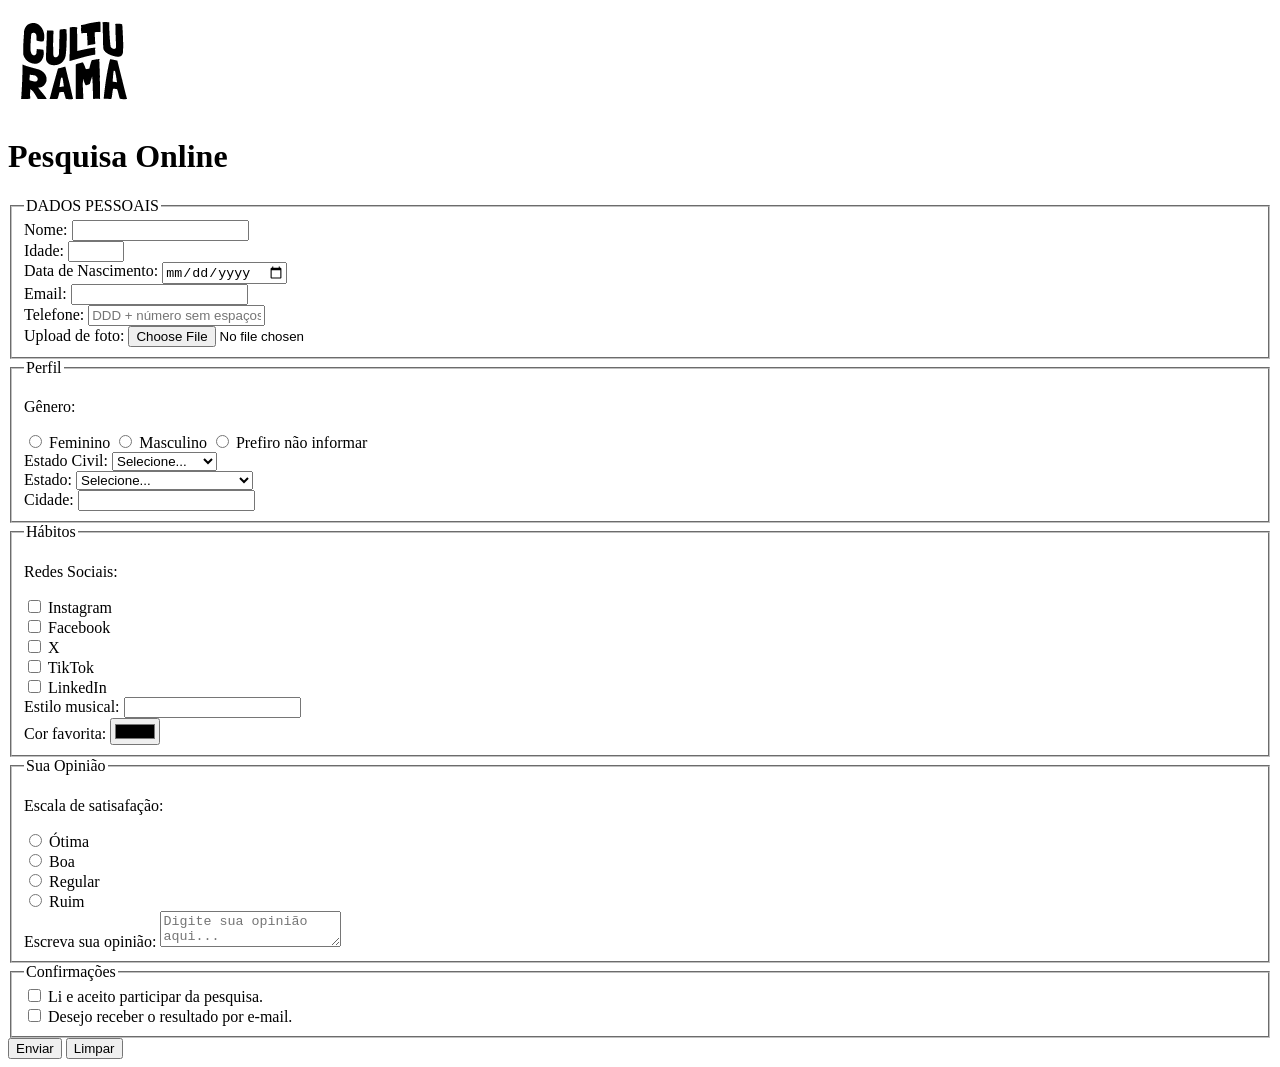
==== index.html @ 34348efc "Adiciona logo." ====
<!DOCTYPE html>
<html lang="pt-BR">
<head>
    <meta charset="UTF-8">
    <meta name="viewport" content="width=device-width, initial-scale=1.0">
    <link rel="icon" href="culturama-favico.png">
    <title>Pesquisa Culturama</title>
</head>
<body>
    <header>
        <img src="img/logo-culturama.png" alt="logo culturama">
        <h1>Pesquisa Online</h1>
    </header>
    <section>
        <form action="" method="get">
            <fieldset>
                <legend>DADOS PESSOAIS</legend>
                <label for="name">Nome:</label>
                <input id="name" type="text" name="userName" required>
                <br>
                <label for="age">Idade:</label>
                <input id="age" type="number" name="userAge" min="12" max="100" required>
                <br>
                <label for="birthDate">Data de Nascimento:</label>
                <input id="birthDate" type="date" name="userBirthDate">
                <br>           
                <label for="email">Email:</label>
                <input id="email" type="email" name="userEmail" required>
                <br>
                <label for="phone">Telefone:</label>
                <input id="phone" type="tel" name="userPhoneNumber" pattern="[0-9]{11}" placeholder="DDD + número sem espaços ou hífens">
                <br>
                <label for="image" accept="image/*">Upload de foto:</label>
                <input id="image" type="file" accept="image/*" name="userImage">
                <br>
            </fieldset> 
            
            <fieldset>
                <legend>Perfil</legend>
                
                <p>Gênero:</p>
                <input id="fem" type="radio" name="userGender" value="Feminino">
                <label for="fem">Feminino</label>

                <input id="masc" type="radio" name="userGender" value="Masculino">
                <label for="masc">Masculino</label>
                
                <input id="notInformed" type="radio" name="userGender" value="notInformed">
                <label for="notInformed">Prefiro não informar</label>
                <br>
                
                <label for="maritalStatus">Estado Civil:</label>
                <select id="maritalStatus" name="userMaritalStatus">
                    <option value="notInformed">Selecione...</option>
                    <option value="single">Solteiro(a)</option>
                    <option value="married">Casado(a)</option>
                    <option value="stableUnion">União Estável</option>
                    <option value="divorced">Divorciado(a)</option>
                    <option value="widowed">Viúvo(a)</option>
                </select>
                <br>

                <label for="state">Estado:</label>
                <select id="state" name="userState" required>
                    <option value="notInformed">Selecione...</option>
                    <option value="acre">Acre (AC)</option>
                    <option value="alagoas">Alagoas (AL)</option>    
                    <option value="amapa">Amapá (AP)</option>
                    <option value="amazonas">Amazonas (AM)</option>
                    <option value="bahia">Bahia (BA)</option>
                    <option value="ceara">Ceará (CE)</option>
                    <option value="espiritoSanto">Espírito Santo (ES)</option>
                    <option value="goias">Goiás (GO)</option>
                    <option value="maranhao">Maranhão (MA)</option>
                    <option value="matoGrosso">Mato Grosso (MT)</option>
                    <option value="matoGrossoDoSul">Mato Grosso do Sul (MS)</option>
                    <option value="minasGerais">Minas Gerais (MG)</option>
                    <option value="para">Pará (PA)</option>
                    <option value="paraiba">Paraíba (PB)</option>
                    <option value="parana">Paraná (PR)</option>
                    <option value="pernambuco">Pernambuco (PE)</option>
                    <option value="piaui">Piauí (PI)</option>
                    <option value="rioDeJaneiro">Rio de Janeiro (RJ)</option>
                    <option value="rioGrandeDoNorte">Rio Grande do Norte (RN)</option>
                    <option value="rioGrandeDoSul">Rio Grande do Sul (RS)</option>
                    <option value="rondonia">Rondônia (RO)</option>
                    <option value="roraima">Roraima (RR)</option>
                    <option value="santaCatarina">Santa Catarina (SC)</option>
                    <option value="saoPaulo">São Paulo (SP)</option>
                    <option value="sergipe">Sergipe (SE)</option>
                    <option value="tocantins">Tocantins (TO)</option>
                    <option value="distritoFederal">Distrito Federal (DF)</option>
                </select>
                <br>

                <label for="city">Cidade:</label>
                <input id="city" type="text" name="userCity">

            </fieldset>

            <fieldset>
                <legend>Hábitos</legend>
                <p>Redes Sociais:</p>
            <input id="instagram" type="checkbox" name="social" value="instagram">
                <label for="instagram">Instagram</label>
                <br>
                <input id="facebook" type="checkbox" name="social" value="facebook">
                <label for="facebook">Facebook</label>
                <br>
                <input id="X" type="checkbox" name="social" value="X">
                <label for="X">X</label>
                <br>
                <input id="tiktok" type="checkbox" name="social" value="tiktok">
                <label for="tiktok">TikTok</label>
                <br>
                <input id="linkedin" type="checkbox" name="social" value="linkedin">
                <label for="linkedin">LinkedIn</label>
                <br>
                <label for="musicStyle">Estilo musical:</label>
                <input list="styleTypes" id="musicStyle" type="text" name="userMusicStyle">
                <datalist id="styleTypes">
                    <option value="Rock">Rock</option>
                    <option value="Pop">Pop</option>
                    <option value="Sertanejo">Sertanejo</option>
                    <option value="Pagode">Pagode</option>
                    <option value="Funk">Funk</option>
                    <option value="Forró">Forró</option>
                    <option value="MPB">MPB</option>
                    <option value="Samba">Samba</option>
                </datalist>
                <br>

                <label for="favoriteColor">Cor favorita:</label>
                <input id="favoriteColor" type="color" name="userFavoriteColor">
            </fieldset>

            <fieldset>
                <legend>Sua Opinião</legend>
                <p>Escala de satisafação:</p>
                <label for="opinion"></label>
                <input id="otima" type="radio" name="userServiceOpinion" value="otima">
                <label for="otima">Ótima</label>
                <br>
                <input id="boa" type="radio" name="userServiceOpinion" value="boa">
                <label for="boa">Boa</label>
                <br>
                <input id="regular" type="radio" name="userServiceOpinion" value="regular">
                <label for="regular">Regular</label>
                <br>
                <input id="ruim" type="radio" name="userServiceOpinion" value="ruim">    
                <label for="ruim">Ruim</label>
                <br>
                <label for="comment">Escreva sua opinião:</label>
                <textarea id="comment" name="userComment" placeholder="Digite sua opinião aqui..."></textarea>
            </fieldset>

            <fieldset>
                <legend>Confirmações</legend>
                <input id="userLgpdTerm" type="checkbox" name="userLgpd" value="accepted" required>
                <label for="userLgpdTerm">Li e aceito participar da pesquisa.</label><br>

                <input id="getResult" type="checkbox" name="userGetResult" value="accepted">
                <label for="userLgpdTerm">Desejo receber o resultado por e-mail.</label><br>
            </fieldset>
            <button type="submit">Enviar</button>
            <button type="reset">Limpar</button>
            
        </form>
    </section>
</body>
</html>
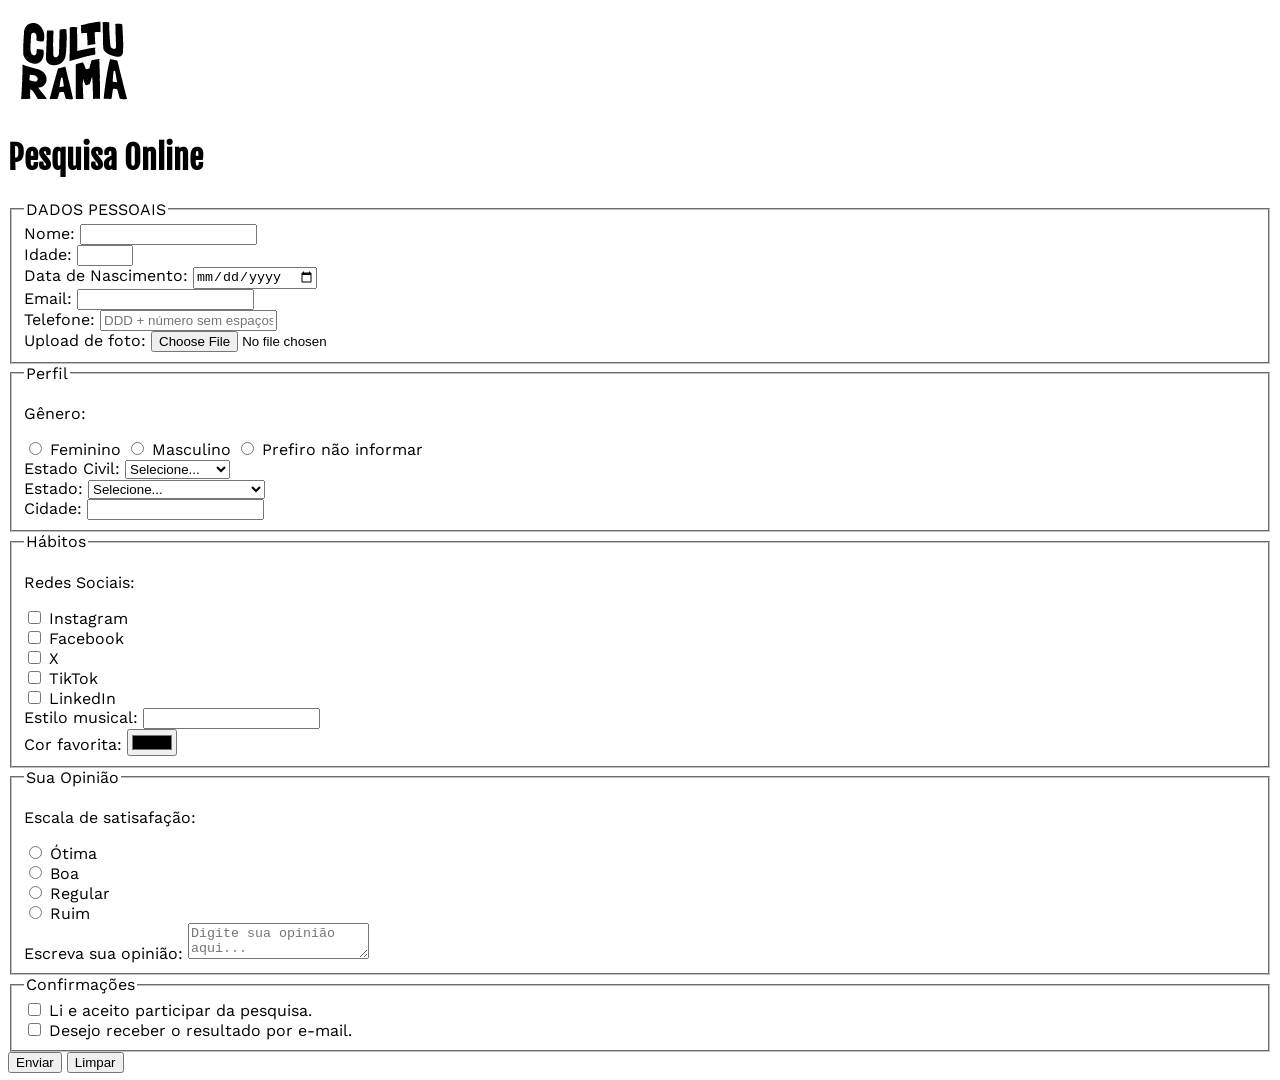
==== commit 0ed4c700: "Adiciona famílias de fontes." ====
--- a/index.html
+++ b/index.html
@@ -4,6 +4,11 @@
     <meta charset="UTF-8">
     <meta name="viewport" content="width=device-width, initial-scale=1.0">
     <link rel="icon" href="culturama-favico.png">
+    <link rel="stylesheet" href="css/style.css">
+    <link rel="preconnect" href="https://fonts.googleapis.com">
+    <link rel="preconnect" href="https://fonts.gstatic.com" crossorigin>
+    <link href="https://fonts.googleapis.com/css2?family=Fjalla+One&family=Work+Sans&display=swap" rel="stylesheet">
+
     <title>Pesquisa Culturama</title>
 </head>
 <body>
--- a/css/style.css
+++ b/css/style.css
@@ -0,0 +1,6 @@
+body {
+    font-family: 'Work Sans', sans-serif;
+}
+h1 {
+    font-family: 'Fjalla One', sans-serif;
+}
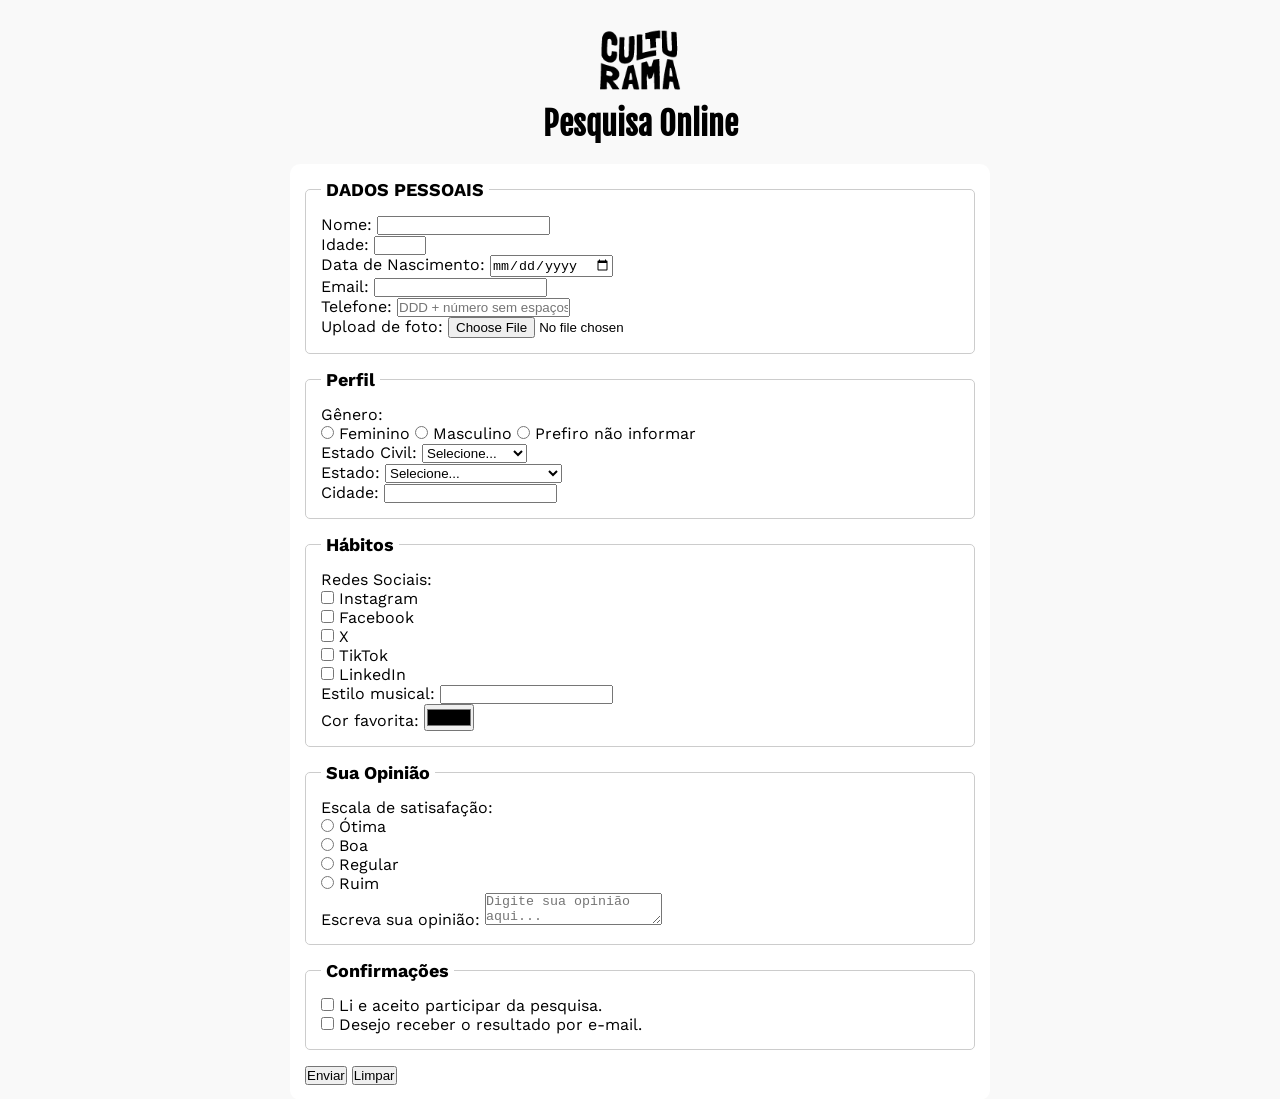
==== commit b0356894: "primeiro estilo css básico" ====
--- a/index.html
+++ b/index.html
@@ -12,7 +12,8 @@
     <title>Pesquisa Culturama</title>
 </head>
 <body>
-    <header>
+    <main>
+            <header>
         <img src="img/logo-culturama.png" alt="logo culturama">
         <h1>Pesquisa Online</h1>
     </header>
@@ -172,5 +173,7 @@
             
         </form>
     </section>
+    </main>    
+
 </body>
 </html>
--- a/css/style.css
+++ b/css/style.css
@@ -1,6 +1,50 @@
-body {
+*{
+    margin: 0;
+    padding: 0;
+    box-sizing: border-box;
+}
+
+body{
+    background-color: #f9f9f9;
     font-family: 'Work Sans', sans-serif;
 }
+
+main {
+    width: 100%;
+    max-width: 700px;
+    margin: 0 auto;    
+}
+
+header {
+    text-align: center;
+    padding: 20px;
+}
+
+img {
+    width: 100px;
+}
+
 h1 {
-    font-family: 'Fjalla One', sans-serif;
-}+    font-family: "Fjalla One", serif;
+}
+
+form {
+    background-color: #ffffff;
+    padding: 15px;
+    border-radius: 10px;
+}
+
+fieldset {
+    padding: 15px;
+    border: 1px solid #cccccc;
+    border-radius: 5px;
+    margin-bottom: 15px;
+}
+
+legend {
+    font-weight: bold;
+    font-size: 18px;
+    padding: 0 5px;
+}
+
+
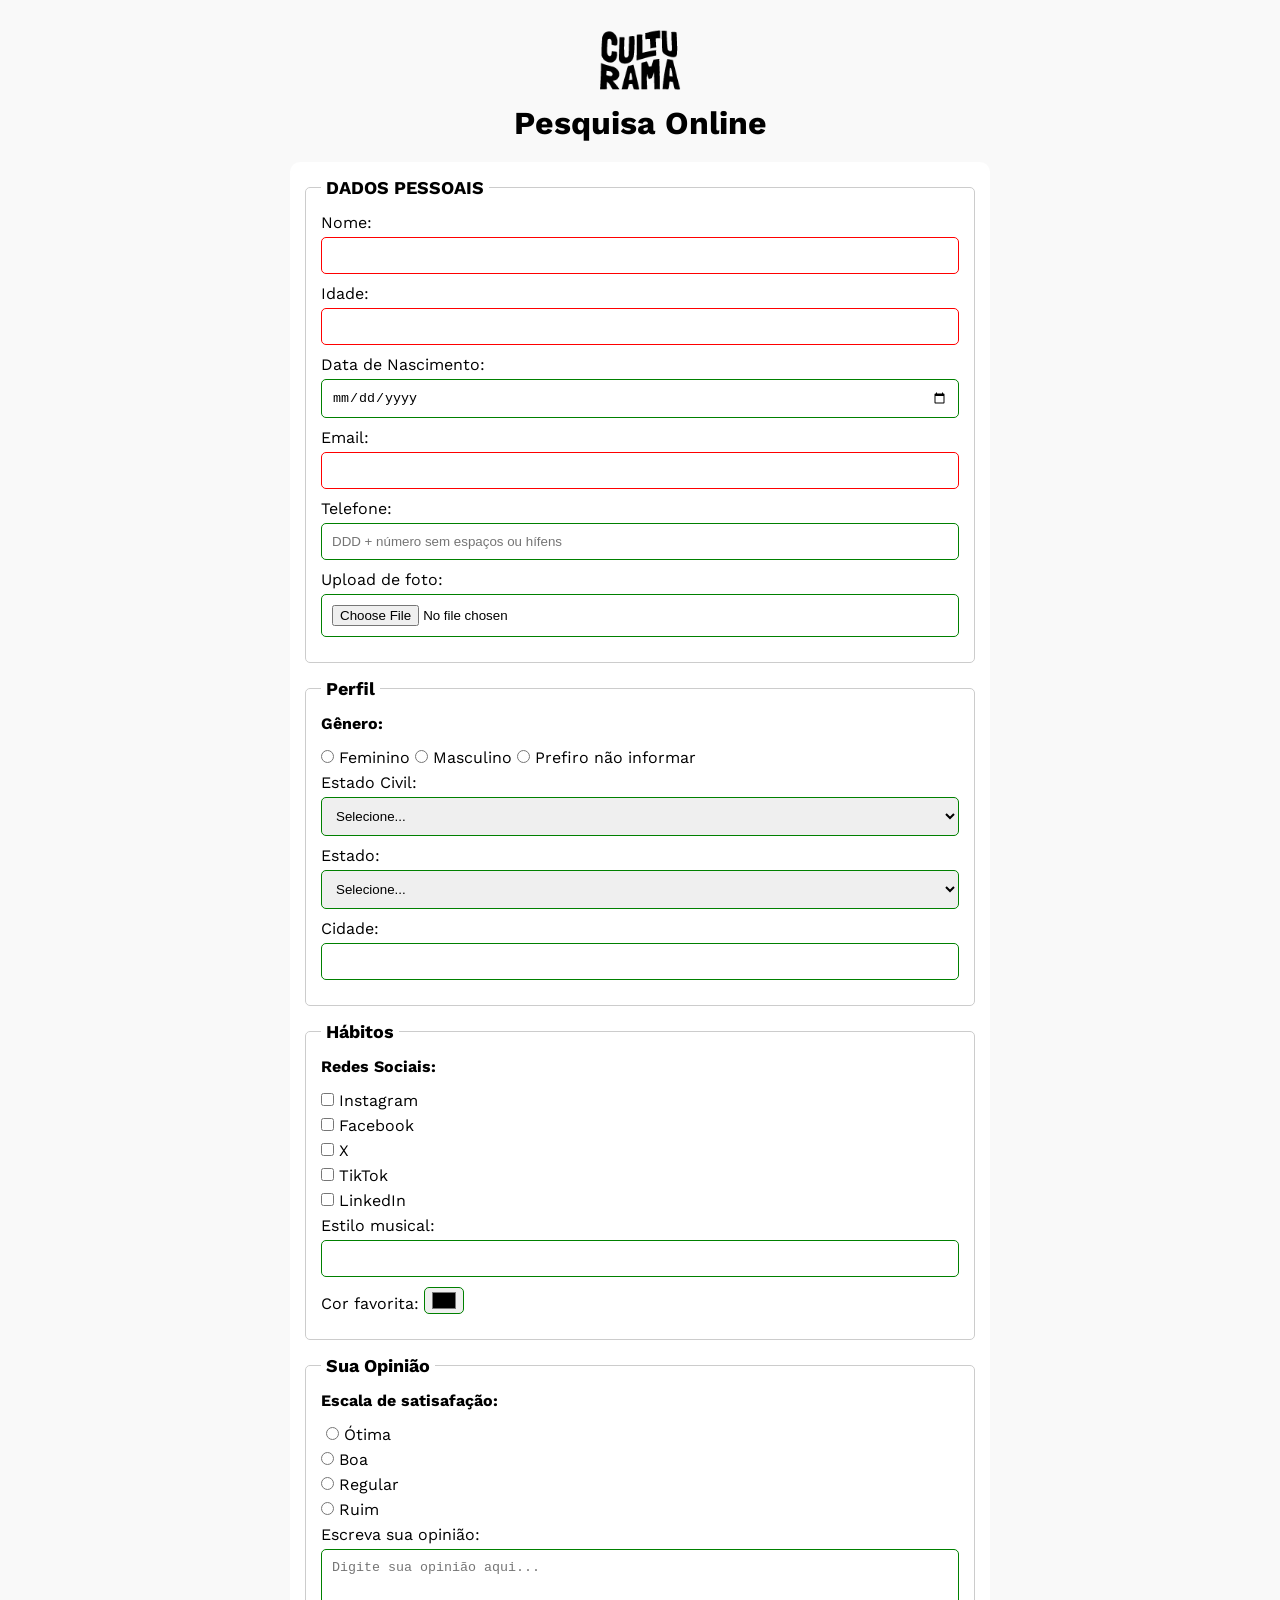
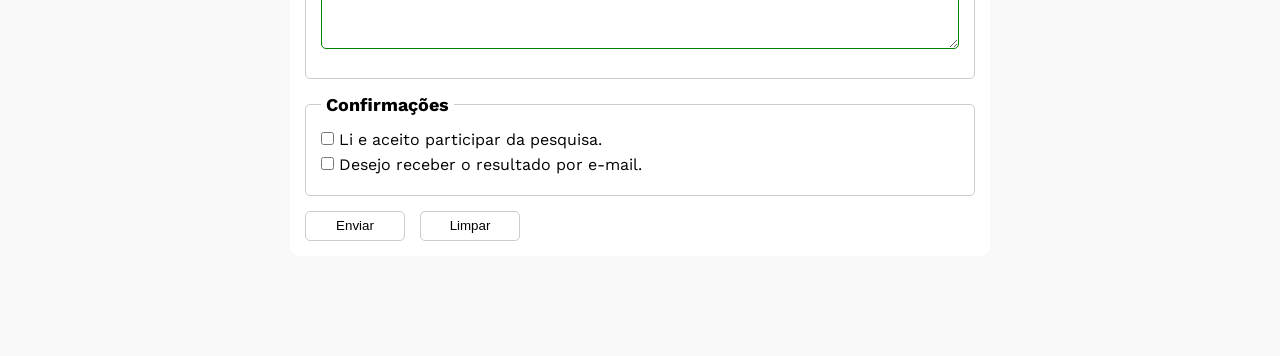
==== commit 6f89fa76: "Adiciona estilo input valid e invalid, estilo button e button:hover e troca o nome do formulário." ====
--- a/index.html
+++ b/index.html
@@ -9,7 +9,7 @@
     <link rel="preconnect" href="https://fonts.gstatic.com" crossorigin>
     <link href="https://fonts.googleapis.com/css2?family=Fjalla+One&family=Work+Sans&display=swap" rel="stylesheet">
 
-    <title>Pesquisa Culturama</title>
+    <title>Pesquisa de Opinião</title>
 </head>
 <body>
     <main>
--- a/css/style.css
+++ b/css/style.css
@@ -25,13 +25,15 @@
 }
 
 h1 {
-    font-family: "Fjalla One", serif;
+    font-family: "Fjalla 
+    One", serif;
 }
 
 form {
     background-color: #ffffff;
     padding: 15px;
     border-radius: 10px;
+    margin-bottom: 100px;
 }
 
 fieldset {
@@ -47,4 +49,66 @@
     padding: 0 5px;
 }
 
+label{
+    display: inline-block;
+    margin-bottom: 5px;
+}
 
+p {
+    margin-bottom: 15px;
+    font-weight: bold;
+}
+
+input, select, textarea {
+    width: 100%;
+    padding: 10px;
+    margin-bottom: 10px;
+    border: 1px solid #cccccc;
+    border-radius: 5px;
+}
+
+textarea {
+    min-height: 100px;
+}
+
+input[type="radio"],
+input[type="checkbox"] {
+    width: auto;
+}
+
+input[type="color"] {
+    width: 40px;
+    padding: 0 5px;
+}
+
+input:invalid,
+select:invalid,
+textarea:invalid {
+    border-color: red;
+}
+
+input:valid,
+select:valid,
+textarea:valid {
+    border-color: green;
+}
+
+button{
+    width: 100px;
+    height: 30px;
+    margin-right: 10px;
+    background-color: #ffffff;
+    border: 1px solid #cccccc;
+    border-radius: 5px;
+    cursor: pointer;
+}
+
+button[type="submit"]:hover {
+    background-color: green;
+    color: #ffffff;
+}   
+
+button[type="reset"]:hover {
+    background-color: orangered;
+    color: #ffffff;
+}  
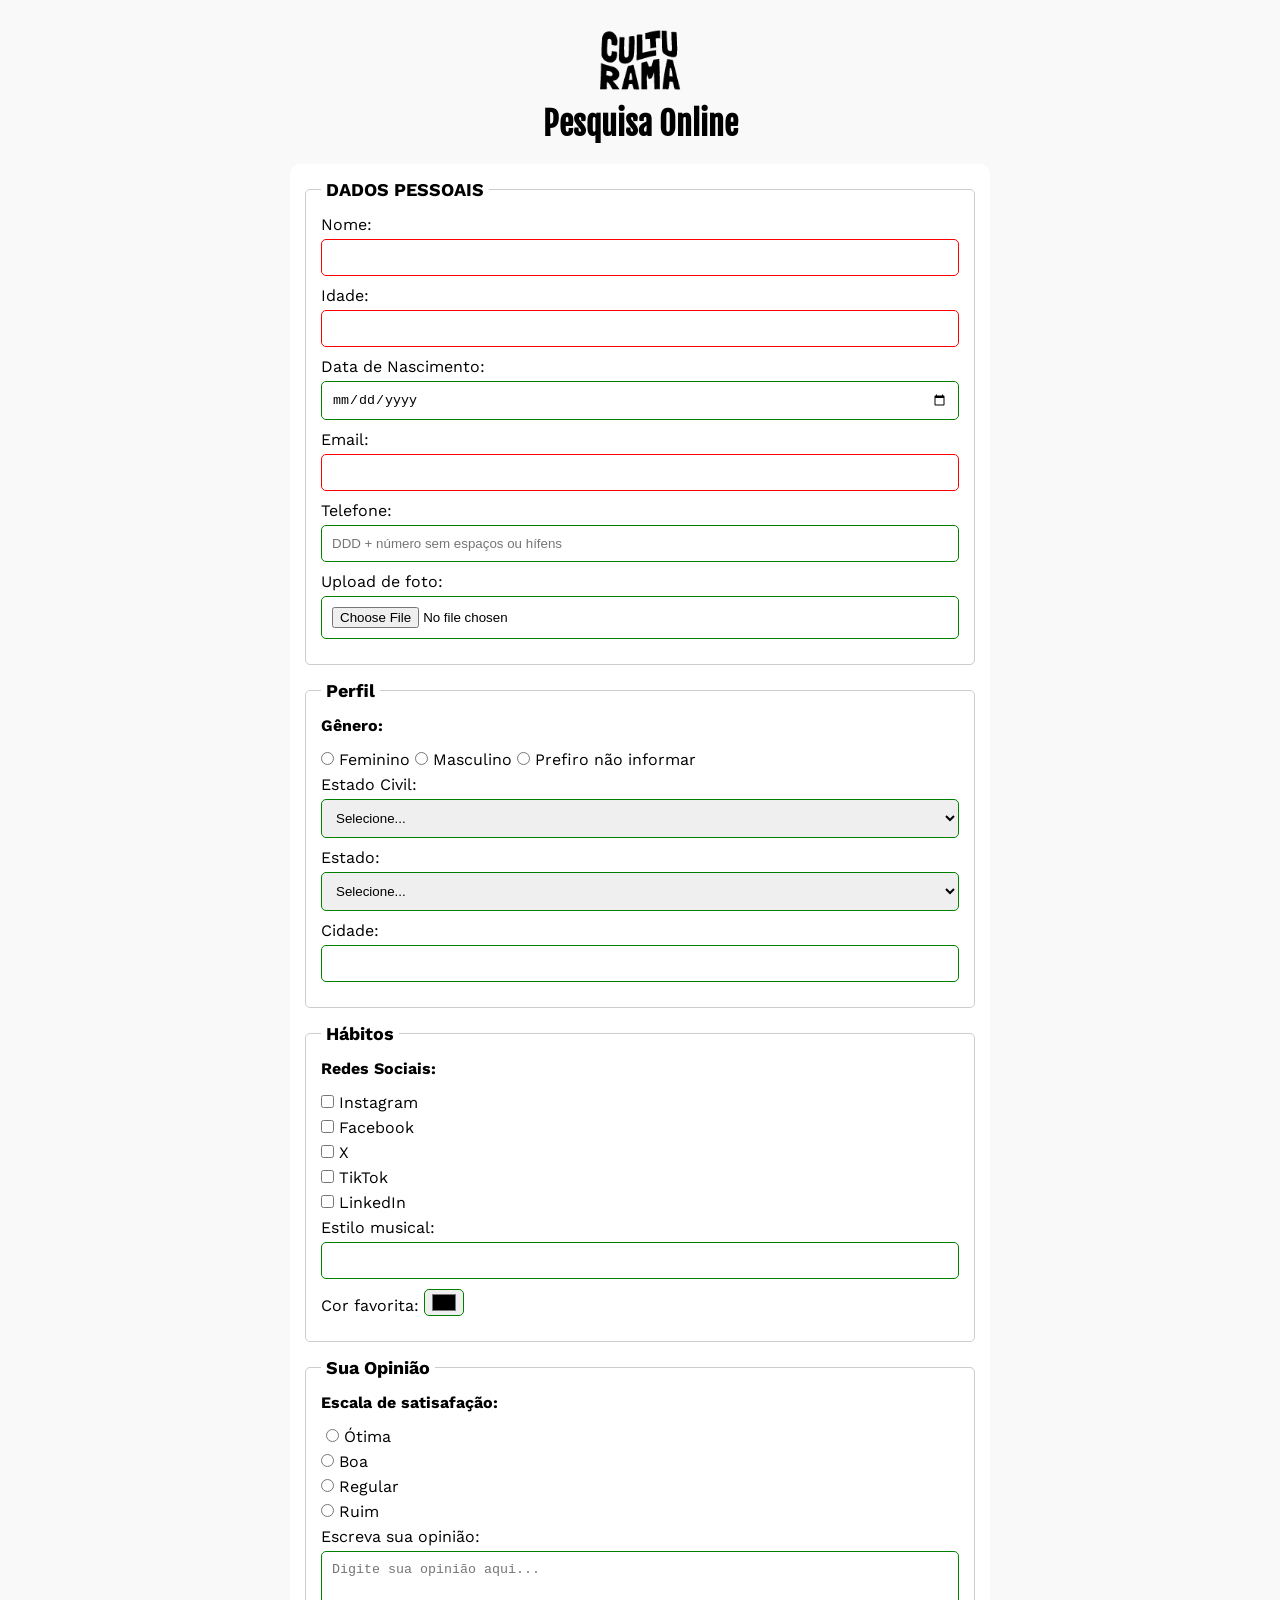
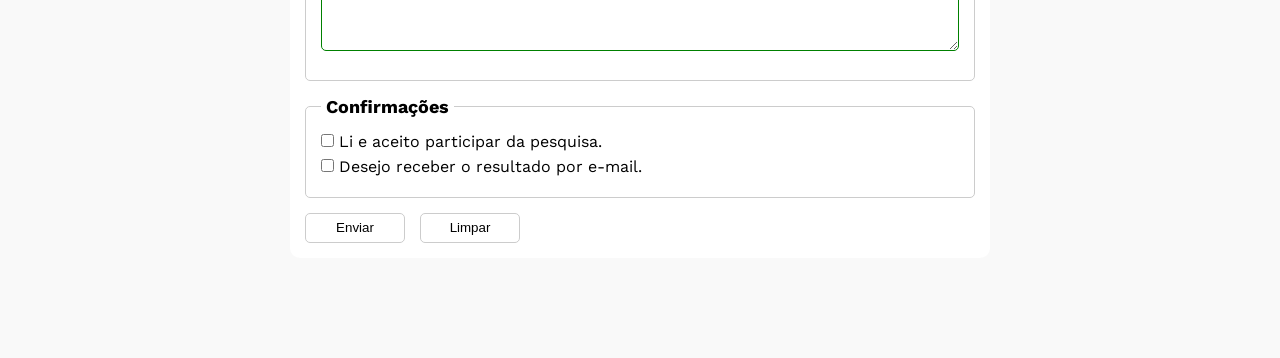
==== commit d44e23bd: "Adiciona página de envio bem sucedido" ====
--- a/index.html
+++ b/index.html
@@ -18,7 +18,7 @@
         <h1>Pesquisa Online</h1>
     </header>
     <section>
-        <form action="" method="get">
+        <form action="sucesso.html" method="get">
             <fieldset>
                 <legend>DADOS PESSOAIS</legend>
                 <label for="name">Nome:</label>
--- a/css/style.css
+++ b/css/style.css
@@ -25,8 +25,8 @@
 }
 
 h1 {
-    font-family: "Fjalla 
-    One", serif;
+    font-family: "Fjalla One", serif;
+    text-align: center;
 }
 
 form {
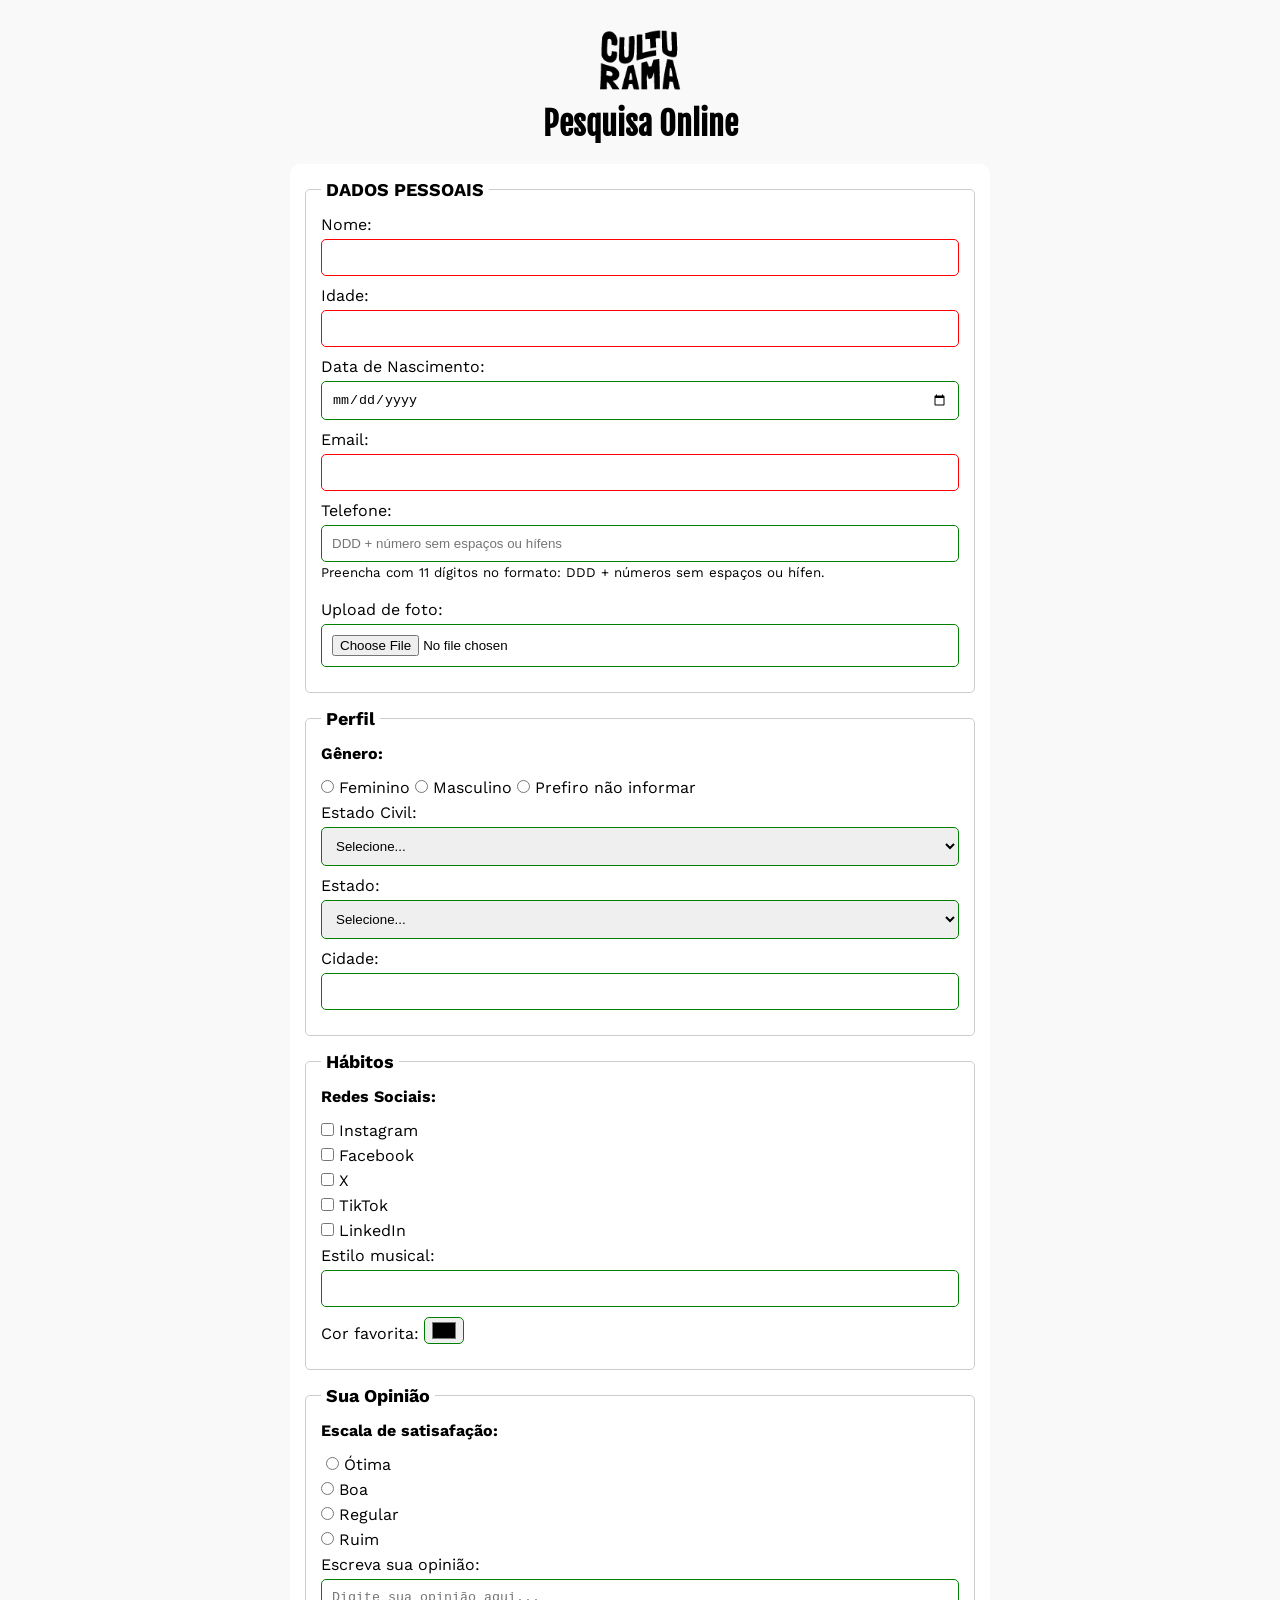
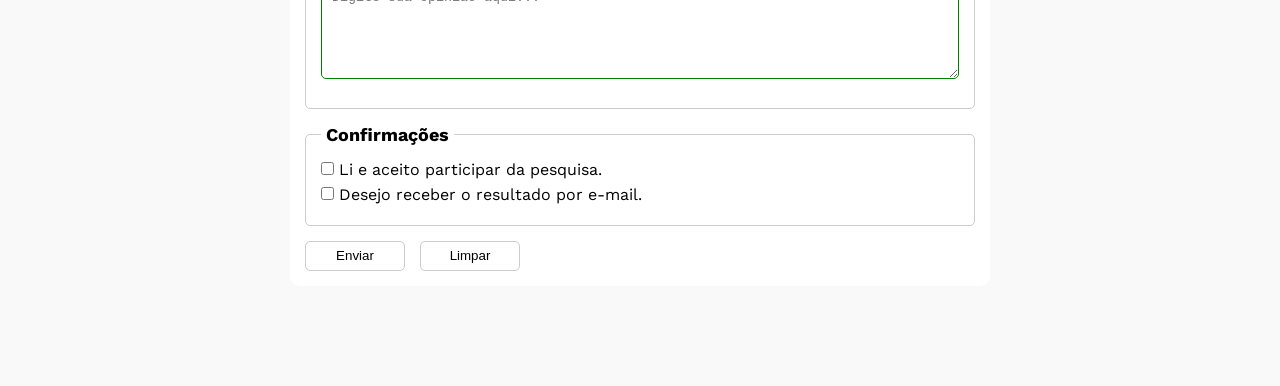
==== commit 105bacc4: "Adiciona aria ao campo telefone." ====
--- a/index.html
+++ b/index.html
@@ -34,7 +34,8 @@
                 <input id="email" type="email" name="userEmail" required>
                 <br>
                 <label for="phone">Telefone:</label>
-                <input id="phone" type="tel" name="userPhoneNumber" pattern="[0-9]{11}" placeholder="DDD + número sem espaços ou hífens">
+                <input id="phone" type="tel" name="userPhoneNumber" pattern="[0-9]{11}" placeholder="DDD + número sem espaços ou hífens" aria-describedby="phoneHelp">
+                <small id="phoneHelp">Preencha com 11 dígitos no formato: DDD + números sem espaços ou hífen.</small>
                 <br>
                 <label for="image" accept="image/*">Upload de foto:</label>
                 <input id="image" type="file" accept="image/*" name="userImage">
--- a/css/style.css
+++ b/css/style.css
@@ -52,6 +52,15 @@
 label{
     display: inline-block;
     margin-bottom: 5px;
+}
+
+input[type="tel"]{
+    margin-bottom: 0;
+}
+
+small {
+    margin-bottom: 20px;
+    display: inline-block;
 }
 
 p {
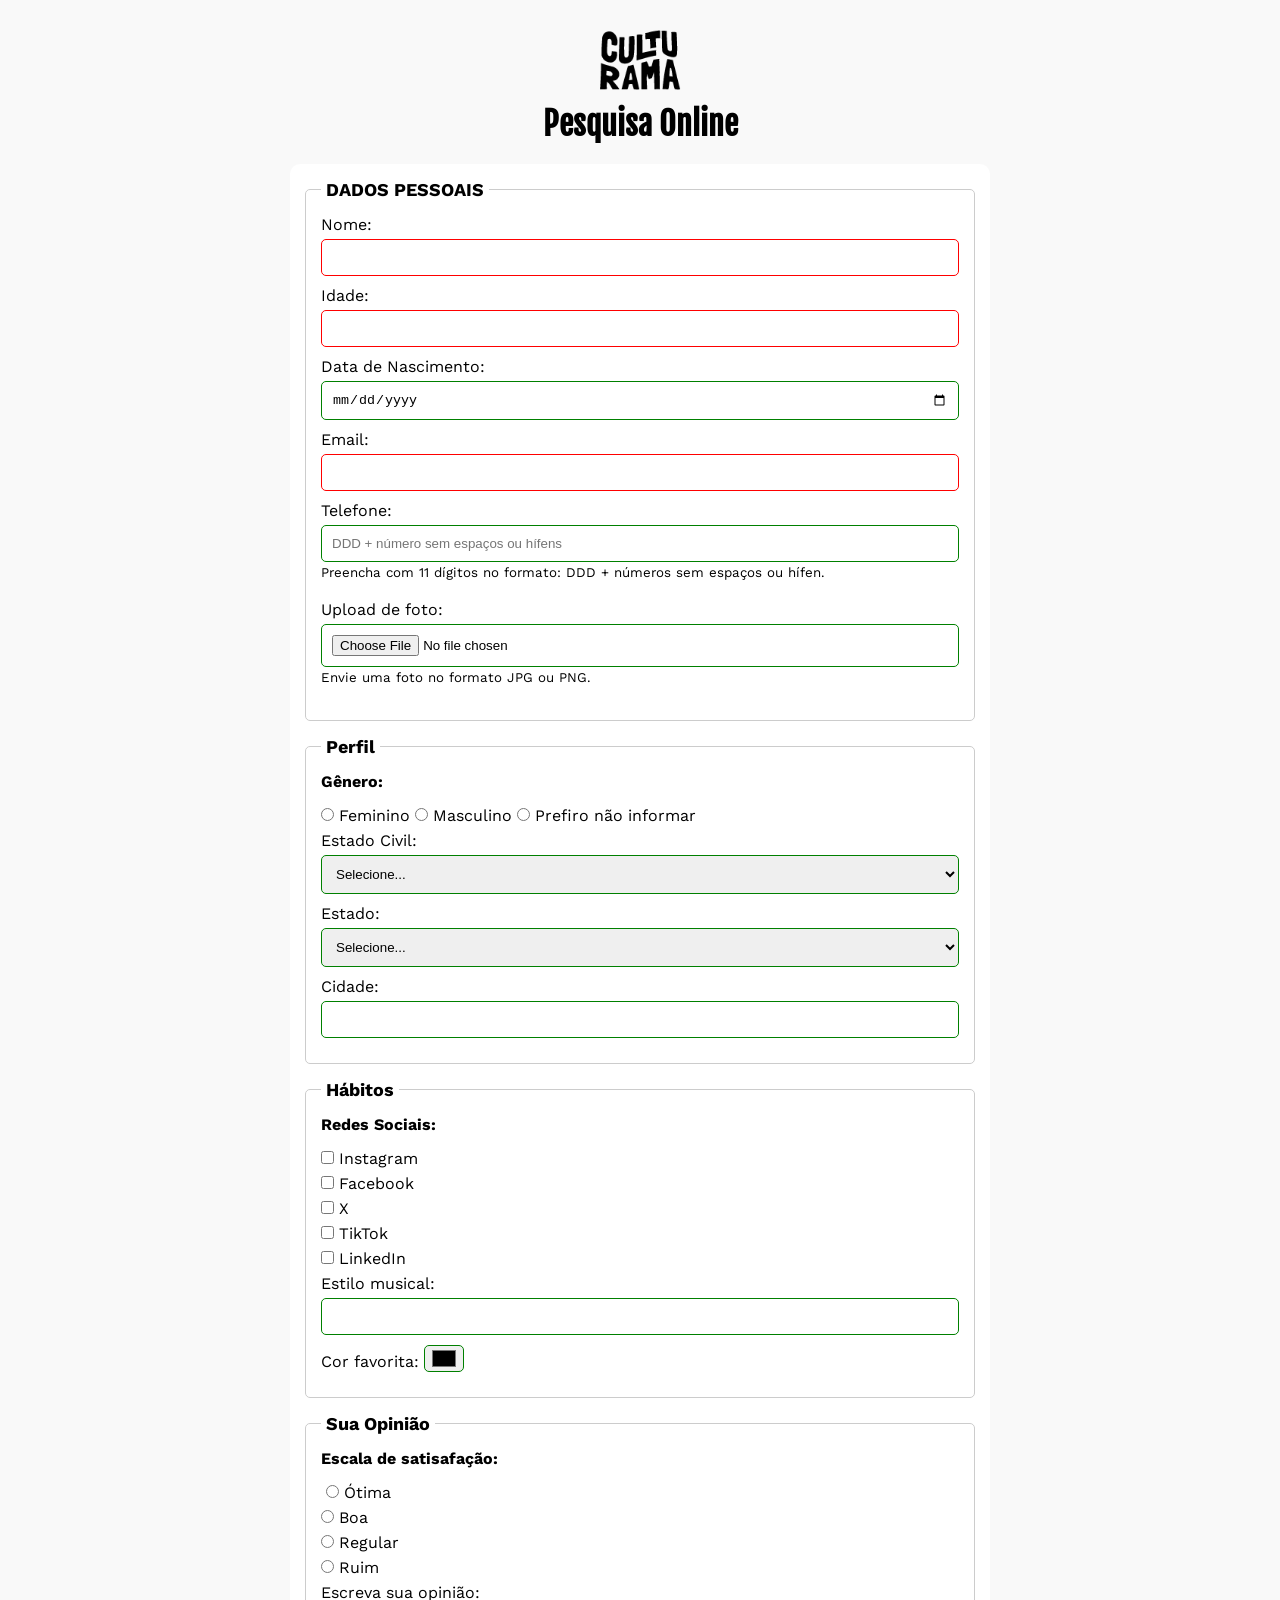
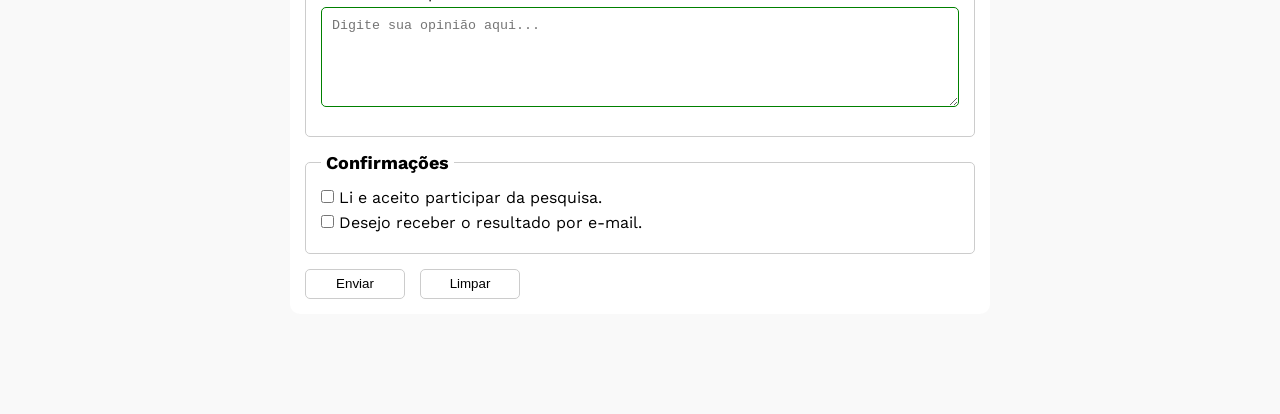
==== commit f4bef95a: "Adiciona aria ao campo upload de foto." ====
--- a/index.html
+++ b/index.html
@@ -38,7 +38,8 @@
                 <small id="phoneHelp">Preencha com 11 dígitos no formato: DDD + números sem espaços ou hífen.</small>
                 <br>
                 <label for="image" accept="image/*">Upload de foto:</label>
-                <input id="image" type="file" accept="image/*" name="userImage">
+                <input id="image" type="file" accept="image/*" name="userImage" aria-describedby="imageHelp">
+                <small id="imageHelp">Envie uma foto no formato JPG ou PNG.</small>
                 <br>
             </fieldset> 
             
--- a/css/style.css
+++ b/css/style.css
@@ -54,7 +54,8 @@
     margin-bottom: 5px;
 }
 
-input[type="tel"]{
+input[type="tel"],
+input[type="file"]{
     margin-bottom: 0;
 }
 
